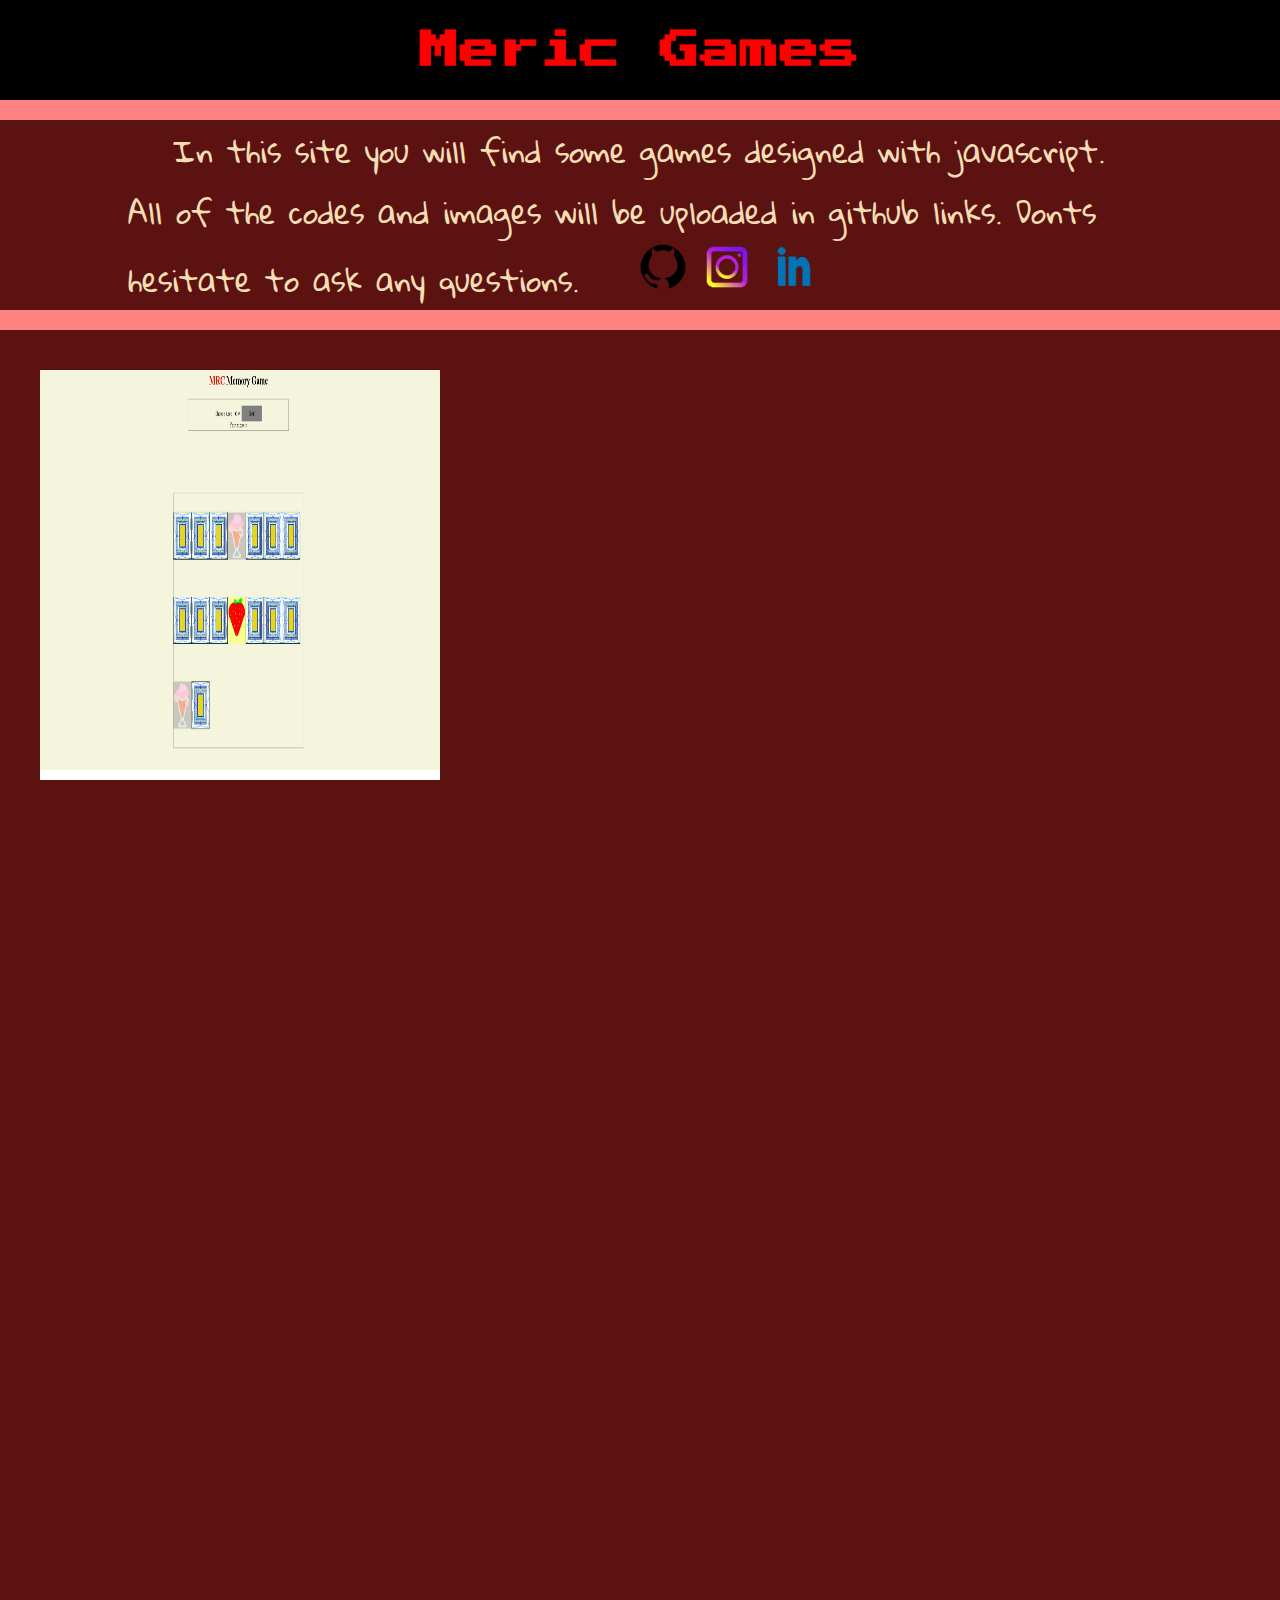
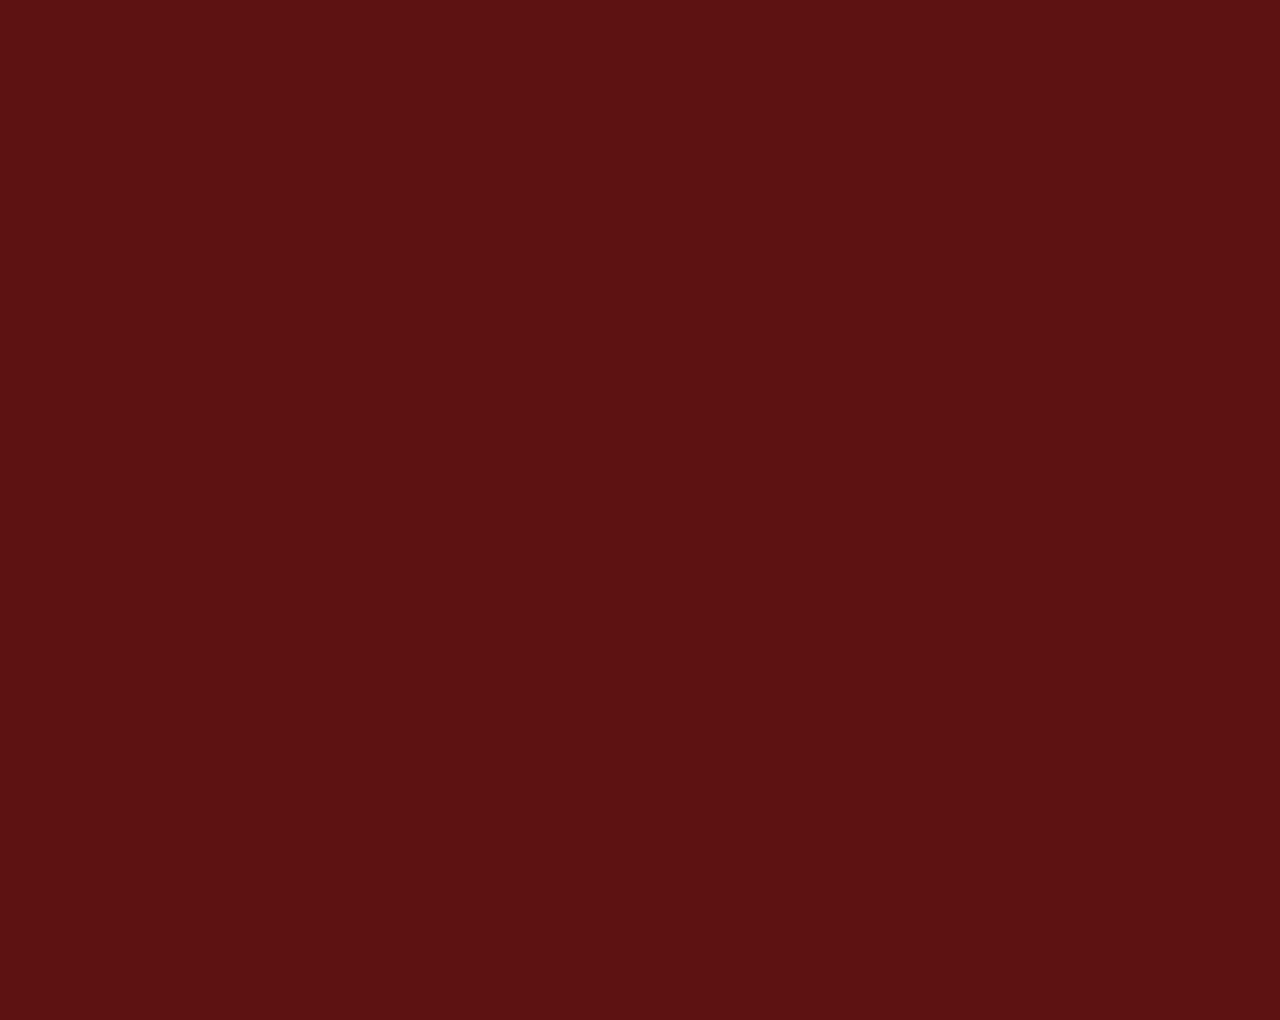
==== index.html @ a8dbc1f4 "MRC Games" ====
<!DOCTYPE html>
<html lang="en">
<head>
    <meta charset="UTF-8">
    <meta name="viewport" content="width=device-width, initial-scale=1.0">
    <title>Meric Games</title>
    <!-- css  -->
        <link rel="stylesheet" href="./css js/style.css">
    <!-- css  end -->
    <!-- google fonts  -->
        <link rel="preconnect" href="https://fonts.googleapis.com">
        <link rel="preconnect" href="https://fonts.gstatic.com" crossorigin>
        <link href="https://fonts.googleapis.com/css2?family=Gloria+Hallelujah&family=Press+Start+2P&display=swap" rel="stylesheet">
    <!-- google fonts end -->
    <!-- js       -->
        <script defer src="./css js/script.js"></script>
    <!-- js end      -->
</head>
<body>
    <header>
        <h1>Meric Games</h1>
    </header>

    <div class="seperator"></div>

    <section>
        <div class="container">
            <div class="navContainer">
                <span>In this site you will find some games designed with javascript. All of the codes and images will be uploaded in github links. Donts hesitate to ask any questions.</span>

                <div class="navLinks">
                    <a href=""><img src="./img/github.png" alt="github link"></a>
                    <a href=""><img src="./img/instagram.png" alt="github link"></a>
                    <a href=""><img src="./img/linkedin.png" alt="github link"></a>
                </div>
            </div>

            <div class="seperator"></div>
                <div class="items">
                    <a href="./Memory Game level 1/index.html"><img src="./img/memoryGame.jpg" alt="" style="width: 100%;height: 100%;"></a>
                </div>

            <div class="listContainer">

            </div>
        </div>
    </section>

</body>
</html>
---- css js/style.css ----
:root{
    /* colors  */
    --header-font : 'Press Start 2P', cursive;
    --content-font : 'Gloria Hallelujah', cursive;

    --color-1: #000000;
    --color-2: #291528;
    --color-3: #3a3e3b;
    --color-4: #F0EFF4;
    --color-5: #9e829c;
    /* fonts  */
}
*,*::after,*::before{
    margin: 0;
    padding: 0;
    border: 0;
    outline: 0;
    font-size: 100%;
    vertical-align: baseline;
    background: transparent;
    box-sizing: border-box;
    text-decoration: none;
    list-style: none;
}

/* header section  */
header{
    font-family: var(--header-font);
}
header h1{
    font-size: 40px;
    text-align: center;
    padding: 30px;
    background-color: #000000;
    color: red;
}
/* header section end */

/* seperators */
.seperator{
    display: block;
    height: 20px;
    width: 100%;
    background-color:rgb(255, 130, 130) ;
}
/* seperators end */


/* container section  */
.container{

    width: 100%;
    color: wheat;
    background-color:rgb(93, 18, 18) ;
    font-family: var(--content-font);


}
.navContainer{
    font-size: 30px;
    display: block;

    min-height: 120px;
        
    width: 80%;
    position: relative;
    margin-left: auto;
    margin-right: auto;
}
.navContainer span{
    padding: 10px 45px;
}
.navLinks{
    display: inline;
}
.navLinks img {
    width: 50px;
    aspect-ratio: 1;
}
.listContainer{
    min-height: 200vh;
        
    width: 80%;
    position: relative;
    margin-left: auto;
    margin-right: auto;

    display: flex;
    flex-wrap: wrap;
}

.items{
    margin: 40px;
    width: 400px;
    aspect-ratio: 1;
    background-color:  white;
}
/* container section end */
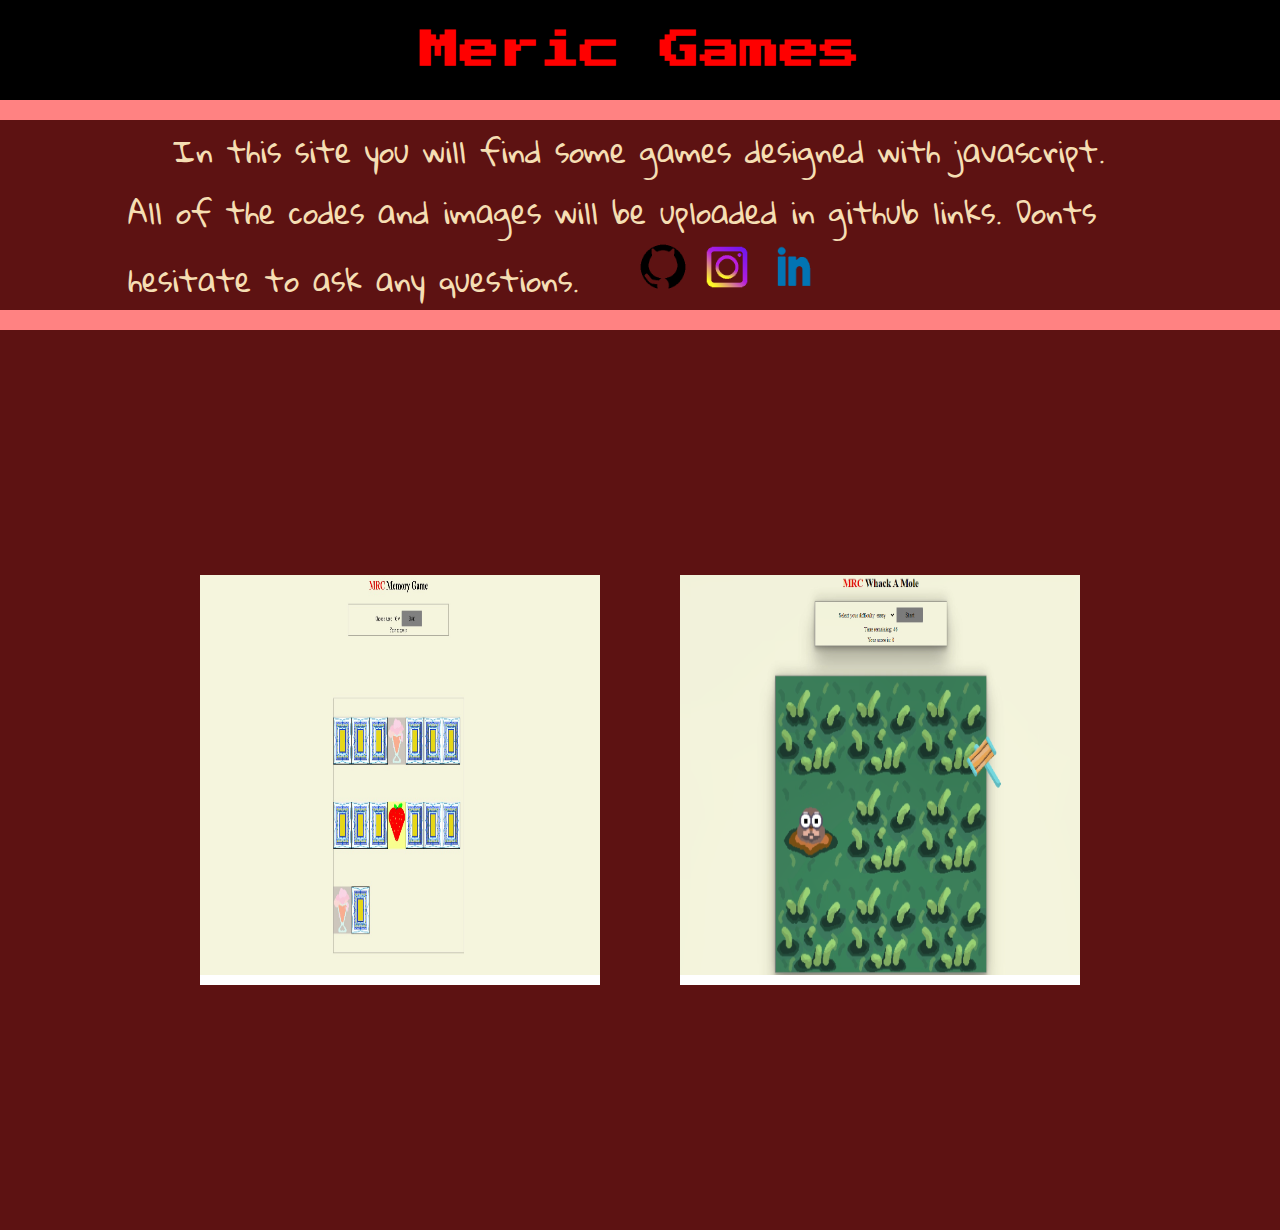
==== commit f97bf4af: "Whack A Mole" ====
--- a/index.html
+++ b/index.html
@@ -36,11 +36,16 @@
             </div>
 
             <div class="seperator"></div>
+            
+            <div class="listContainer">
                 <div class="items">
                     <a href="./Memory Game level 1/index.html"><img src="./img/memoryGame.jpg" alt="" style="width: 100%;height: 100%;"></a>
                 </div>
 
-            <div class="listContainer">
+                <div class="items">
+                    <a href="./Whack A Mole - level 1/whack.html"><img src="./img/WhackAMole.png" alt="" style="width: 100%;height: 100%;"></a>
+                </div>
+
 
             </div>
         </div>
--- a/css js/style.css
+++ b/css js/style.css
@@ -54,7 +54,6 @@
     background-color:rgb(93, 18, 18) ;
     font-family: var(--content-font);
 
-
 }
 .navContainer{
     font-size: 30px;
@@ -78,13 +77,16 @@
     aspect-ratio: 1;
 }
 .listContainer{
-    min-height: 200vh;
+    min-height: 100vh;
         
     width: 80%;
     position: relative;
     margin-left: auto;
     margin-right: auto;
 
+    justify-content: center;
+    text-align: center;
+    align-items: center;
     display: flex;
     flex-wrap: wrap;
 }
